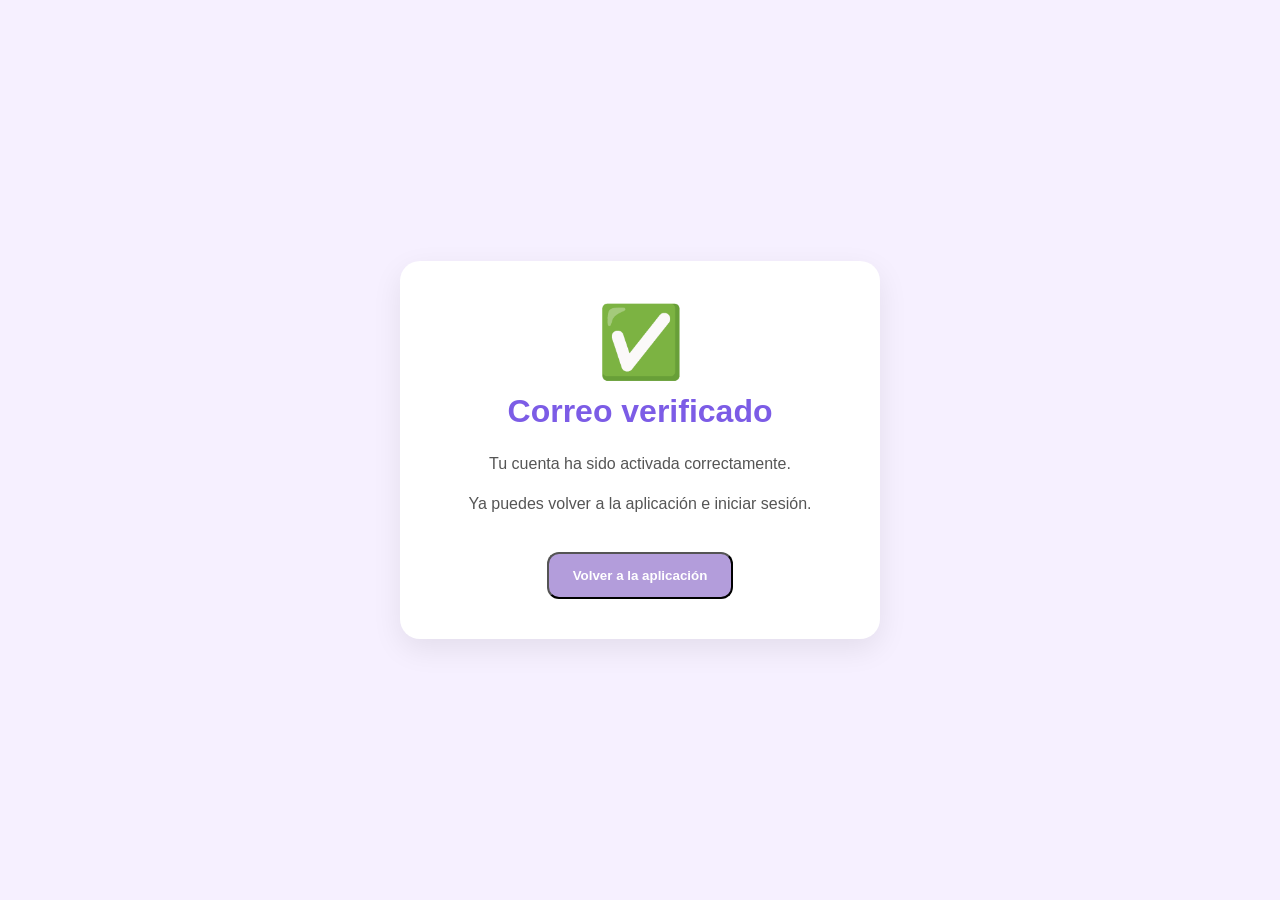
==== email-confirmado.html @ ac329c4c "superadmin y correo de confirmacion" ====
<!DOCTYPE html>
<html lang="es">
<head>
<meta charset="UTF-8">
<meta name="viewport" content="width=device-width, initial-scale=1.0">

<title>Correo verificado | Confiesa</title>

<style>
body{
    margin:0;
    font-family:Arial, Helvetica, sans-serif;
    background:#f6f0ff;
    display:flex;
    justify-content:center;
    align-items:center;
    min-height:100vh;
}

.card{
    background:white;
    padding:40px;
    border-radius:20px;
    box-shadow:0 10px 30px rgba(0,0,0,.08);
    text-align:center;
    max-width:400px;
    width:90%;
}

.icon{
    font-size:70px;
}

h1{
    color:#7c5ce6;
    margin-top:10px;
}

p{
    color:#555;
    line-height:1.5;
}

.btn{
    display:inline-block;
    margin-top:20px;
    padding:14px 24px;
    background:#b39ddb;
    color:white;
    text-decoration:none;
    border-radius:12px;
    font-weight:bold;
}
</style>
</head>

<body>

<div class="card">

    <div class="icon">✅</div>

    <h1>Correo verificado</h1>

    <p>
        Tu cuenta ha sido activada correctamente.
    </p>

    <p>
        Ya puedes volver a la aplicación e iniciar sesión.
    </p>

    <button class="btn" onclick="volverApp()">
    Volver a la aplicación
</button>

</div>

<script>
function volverApp() {

    if (window.history.length > 1) {
        history.back();
        return;
    }

    window.close();
}
</script>

</body>
</html>
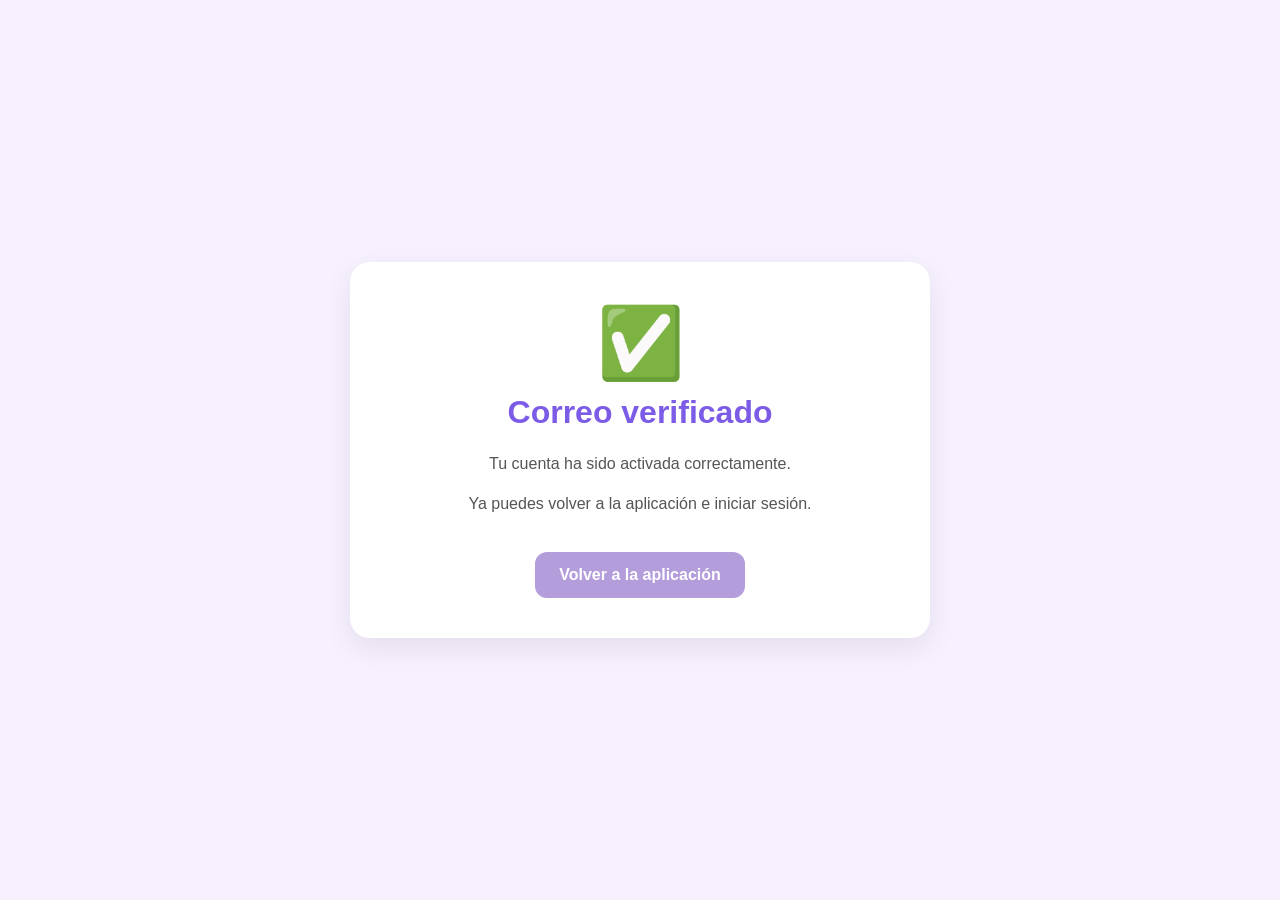
==== commit 6d434353: "superadmin y correo de confirmacion" ====
--- a/email-confirmado.html
+++ b/email-confirmado.html
@@ -11,10 +11,14 @@
     margin:0;
     font-family:Arial, Helvetica, sans-serif;
     background:#f6f0ff;
+
     display:flex;
     justify-content:center;
     align-items:center;
+
     min-height:100vh;
+    padding:20px;
+    box-sizing:border-box;
 }
 
 .card{
@@ -23,8 +27,8 @@
     border-radius:20px;
     box-shadow:0 10px 30px rgba(0,0,0,.08);
     text-align:center;
-    max-width:400px;
-    width:90%;
+
+    width:min(90%, 500px);
 }
 
 .icon{
@@ -47,9 +51,40 @@
     padding:14px 24px;
     background:#b39ddb;
     color:white;
-    text-decoration:none;
+    border:none;
     border-radius:12px;
     font-weight:bold;
+    cursor:pointer;
+    font-size:16px;
+}
+
+@media (max-width: 600px){
+
+    body{
+        padding:20px;
+        box-sizing:border-box;
+    }
+
+    .card{
+        padding:30px 20px;
+        width:100%;
+    }
+
+    .icon{
+        font-size:60px;
+    }
+
+    h1{
+        font-size:32px;
+    }
+
+    p{
+        font-size:16px;
+    }
+
+    .btn{
+        width:100%;
+    }
 }
 </style>
 </head>
